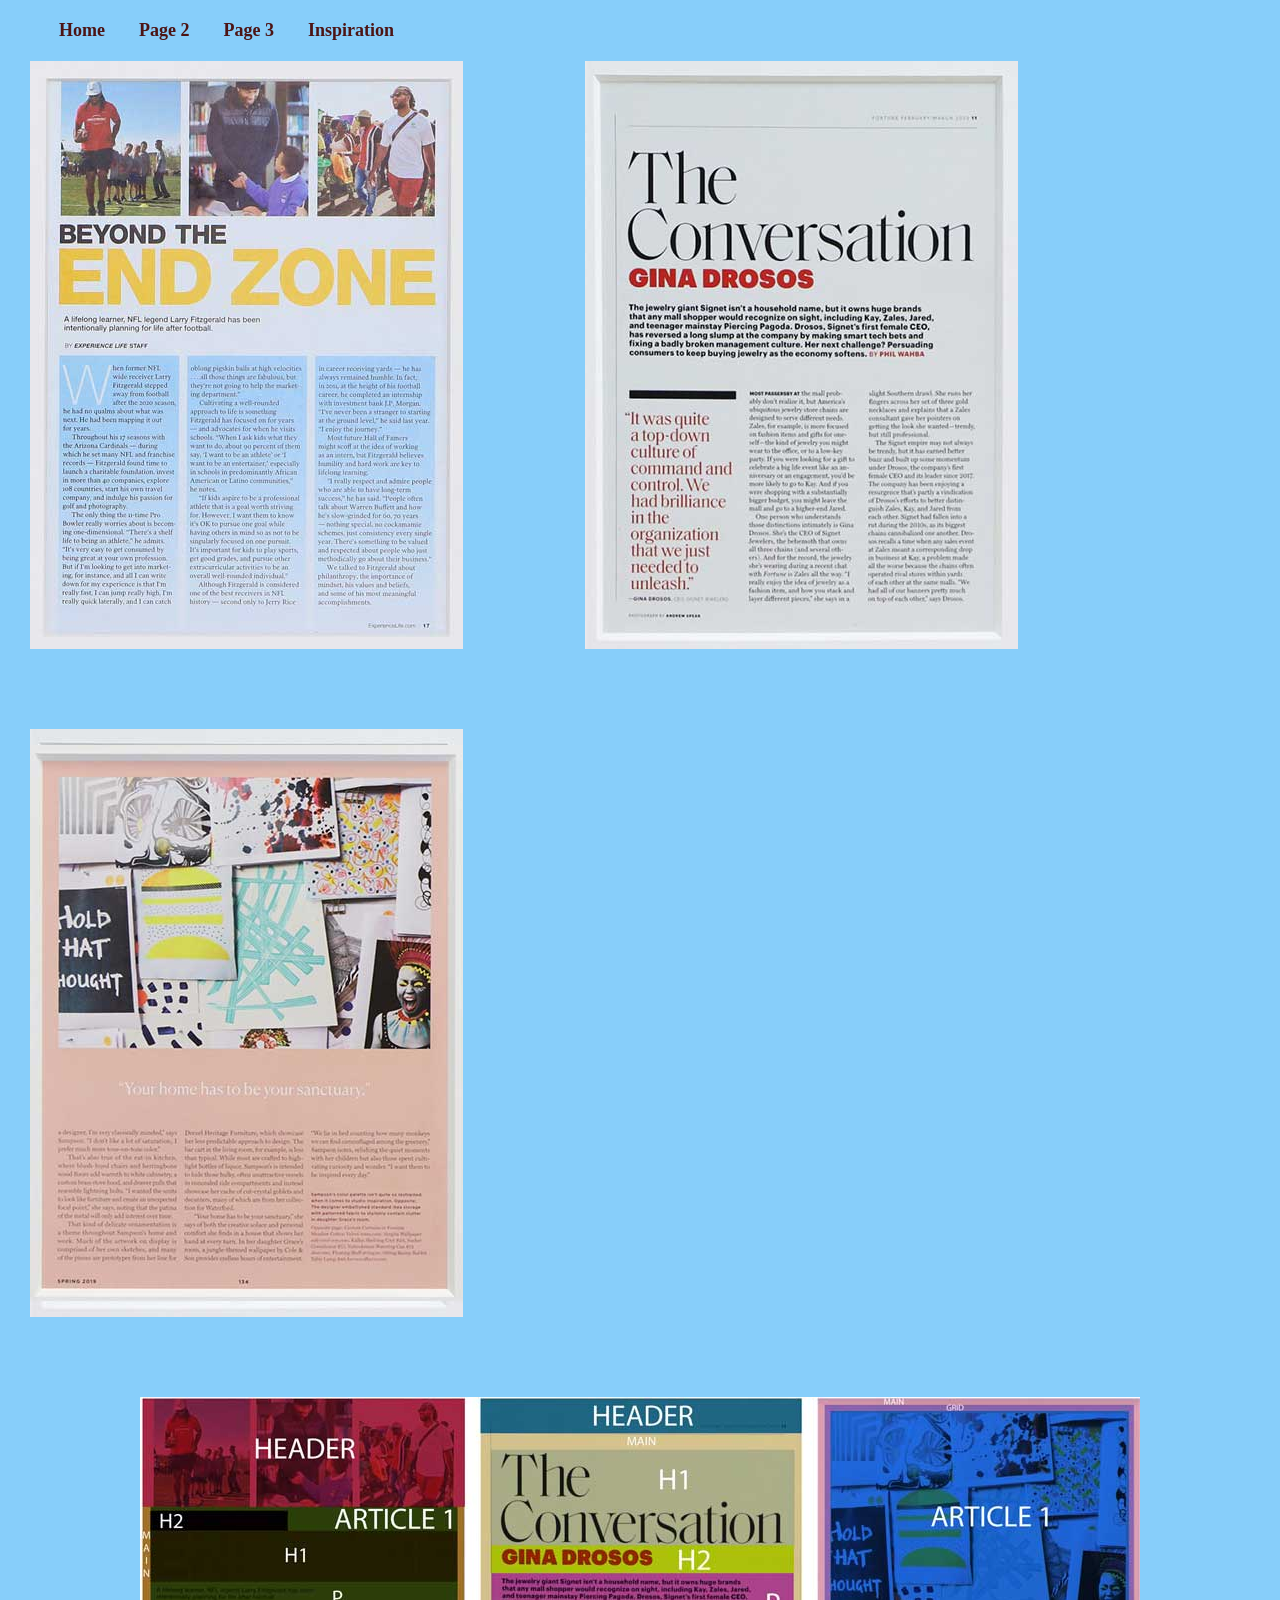
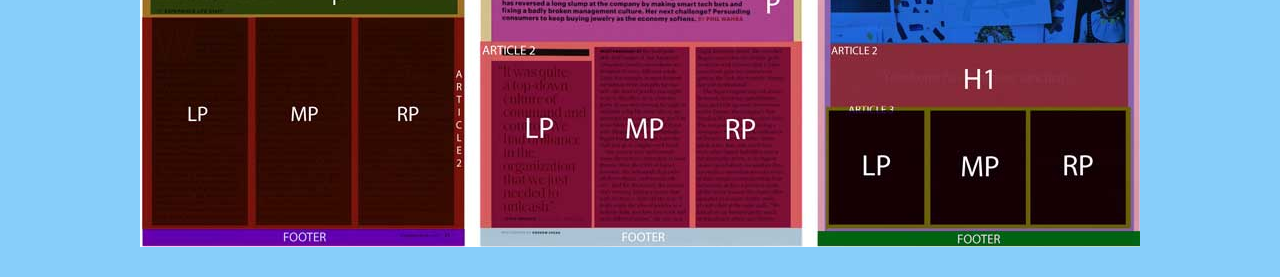
==== pages/inspiration.html @ ce1a18dc "Finished...?" ====
<!DOCTYPE html>
<html lang="en">
<head>
    <meta charset="UTF-8">
    <meta name="viewport" content="width=device-width, initial-scale=1.0">
    <title>Originals</title>
    <link href="../styles/mobiles.css" rel="stylesheet" type="text/css">
    <link href="../styles/inspiration.css" rel="stylesheet" type="text/css">
</head>
<body>
        <div id="nav-placeholder"></div>
    <script>

    fetch('navbar.html')

    .then(response => response.text())

    .then(data => {

    document.getElementById('nav-placeholder').innerHTML = data;

    // Wait until nav.html is loaded, THEN attach toggle behavior

    const toggleButton = document.getElementsByClassName('toggle-button')[0];

    const navbarLinks = document.getElementsByClassName('teddy')[0];

    if (toggleButton && navbarLinks) {

    toggleButton.addEventListener('click', () => {

    navbarLinks.classList.toggle('active');

    });

    }

    });

    </script>
<main>
    <body class="pure-g">
        <div class="image-container">
            <section class="pure-u-1-3">
                <img src="../images/mag1.jpg" alt="end zone article">
            </section>
            <section class="pure-u-1-3">
                <img src="../images/mag2.jpg" alt="conversation article">
            </section>
            <section class="pure-u-1-3">
                <img src="../images/mag3.jpg" alt="sanctuary article">
            </section>
            <section class="pure-u-1">
                <img src="../images/mags.jpg" alt="prep of all articles">
            </section>
        </div>
    </body>
</main>
</body>
</html>
---- styles/mobiles.css ----
@media screen and (max-width: 768px) {
    nav, main, footer, article, section, p, h1, h2, h3, head, main ul, header, nav ul, .pure-g, .pure-u-1-3, .pure-u-1-4, .pure-u-1-5, .pure-u-2-3, .pureu-12-24, .pure-u-1 {
      width: 100% !important;
      display: block;
      margin: auto;
    }
    .pure-g {
      display: flex;
      width: 100% !important;
    }
  }
---- styles/inspiration.css ----
main, body, section {
    margin: 0px;
    padding: 0px;
}

main, body {
    background-color: lightskyblue;
}

main section {
    display: grid;
    justify-content: flex-start;
    padding-bottom: 5em;
}

.image-container {
    padding-inline: 30px;
    margin-inline: auto;
    width: auto;
    display: flex;
    flex-direction: row;
    flex-wrap: wrap;
    gap: 10%;
}

section.pure-u-1 {
  width: 100%;       /* Ensure it takes the full width of the parent or a specific smaller width */
  max-width: 1000px; /* Optional: limit the width */
  margin-left: auto;
  margin-right: auto;
  padding-bottom: 30px;
}
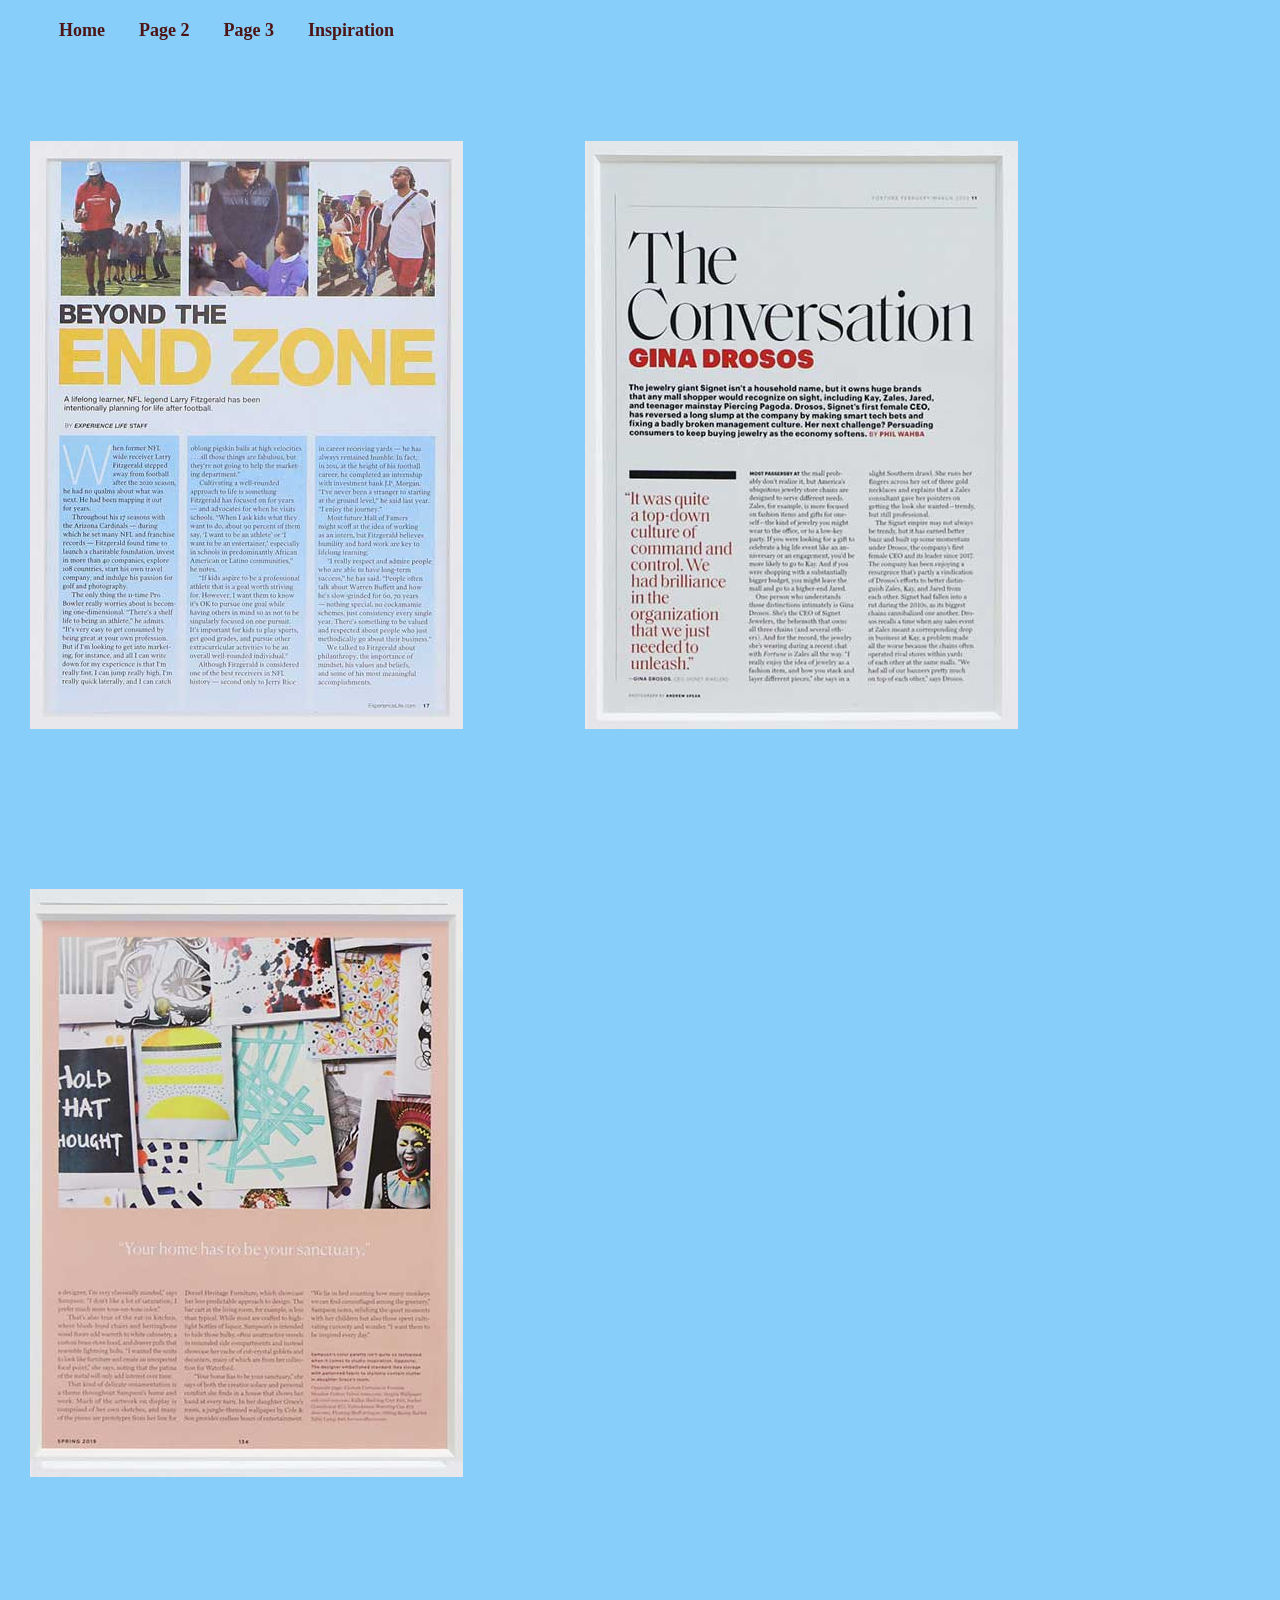
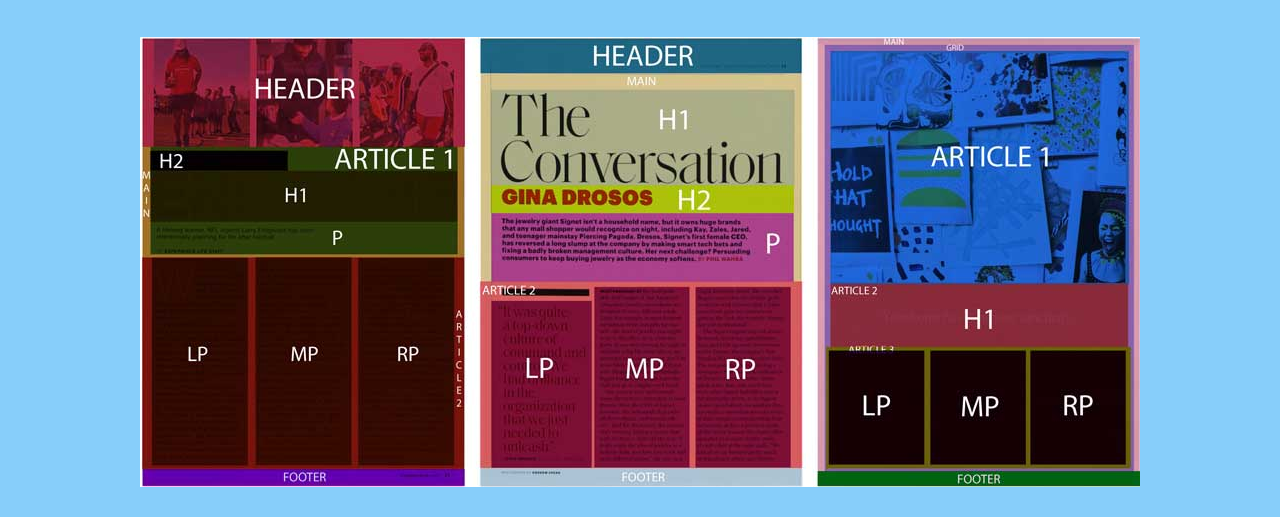
==== commit adcaad77: "Fixed everything" ====
--- a/pages/inspiration.html
+++ b/pages/inspiration.html
@@ -4,8 +4,8 @@
     <meta charset="UTF-8">
     <meta name="viewport" content="width=device-width, initial-scale=1.0">
     <title>Originals</title>
+    <link href="../styles/inspiration.css" rel="stylesheet" type="text/css">
     <link href="../styles/mobiles.css" rel="stylesheet" type="text/css">
-    <link href="../styles/inspiration.css" rel="stylesheet" type="text/css">
 </head>
 <body>
         <div id="nav-placeholder"></div>
@@ -38,6 +38,7 @@
     });
 
     </script>
+    <header></header>
 <main>
     <body class="pure-g">
         <div class="image-container">
--- a/styles/inspiration.css
+++ b/styles/inspiration.css
@@ -1,6 +1,10 @@
-main, body, section {
+main, body, section, header {
     margin: 0px;
     padding: 0px;
+}
+
+header{
+    height: auto;
 }
 
 main, body {
@@ -11,6 +15,7 @@
     display: grid;
     justify-content: flex-start;
     padding-bottom: 5em;
+    padding-top: 5em;
 }
 
 .image-container {
--- a/styles/mobiles.css
+++ b/styles/mobiles.css
@@ -1,11 +1,53 @@
 @media screen and (max-width: 768px) {
-    nav, main, footer, article, section, p, h1, h2, h3, head, main ul, header, nav ul, .pure-g, .pure-u-1-3, .pure-u-1-4, .pure-u-1-5, .pure-u-2-3, .pureu-12-24, .pure-u-1 {
+  nav, main, footer, article, section, p, h1, h2, h3, head, main ul, header, nav ul, .pure-g, .pure-u-1-3, .pure-u-1-4, .pure-u-1-5, .pure-u-2-3, .pureu-12-24, .pure-u-1, .tp {
+    margin: 0px;
+    padding: 0px;
+    
+    /* Inside mobiles.css @media screen and (max-width: 768px) */
+    .tp {
+    margin-inline: 0px !important;
+    width: 100% !important;
+    padding: 15px !important;
+    margin-top: 0px;
+    }
+    
+    /* 1. Reset Grid to stack vertically */
+    .grid-containers {
+      display: block; /* Or grid-template-columns: 1fr; */
+    }
+
+    /* 2. Remove fixed widths from content blocks */
+    .grid-containers .lp, 
+    .grid-containers .mp, 
+    .grid-containers .rp,
+    .lp, .mp, .rp {
       width: 100% !important;
-      display: block;
-      margin: auto;
+      margin-left: 0 !important;
+      margin-right: 0 !important;
+      padding: 15px !important; /* Adjust padding for mobile gutters */
     }
-    .pure-g {
-      display: flex;
+
+    /* 3. Scale down oversized typography */
+    h1 {
+      font-size: 10vw !important; /* Scale relative to viewport width */
+      margin: 0 auto !important;
+    }
+
+    h2 {
+      font-size: 32px !important;
+      margin-left: 20px !important;
+    }
+
+    /* 4. Fix Navigation overflow */
+    nav {
       width: 100% !important;
+      height: auto !important;
+      flex-direction: column !important; /* Stack menu items vertically */
     }
-  }+
+    .stretched-text {
+  font-size: clamp(30px, 15vw, 60px); /* Smaller scale for mobile */
+    }
+  }
+}
+
